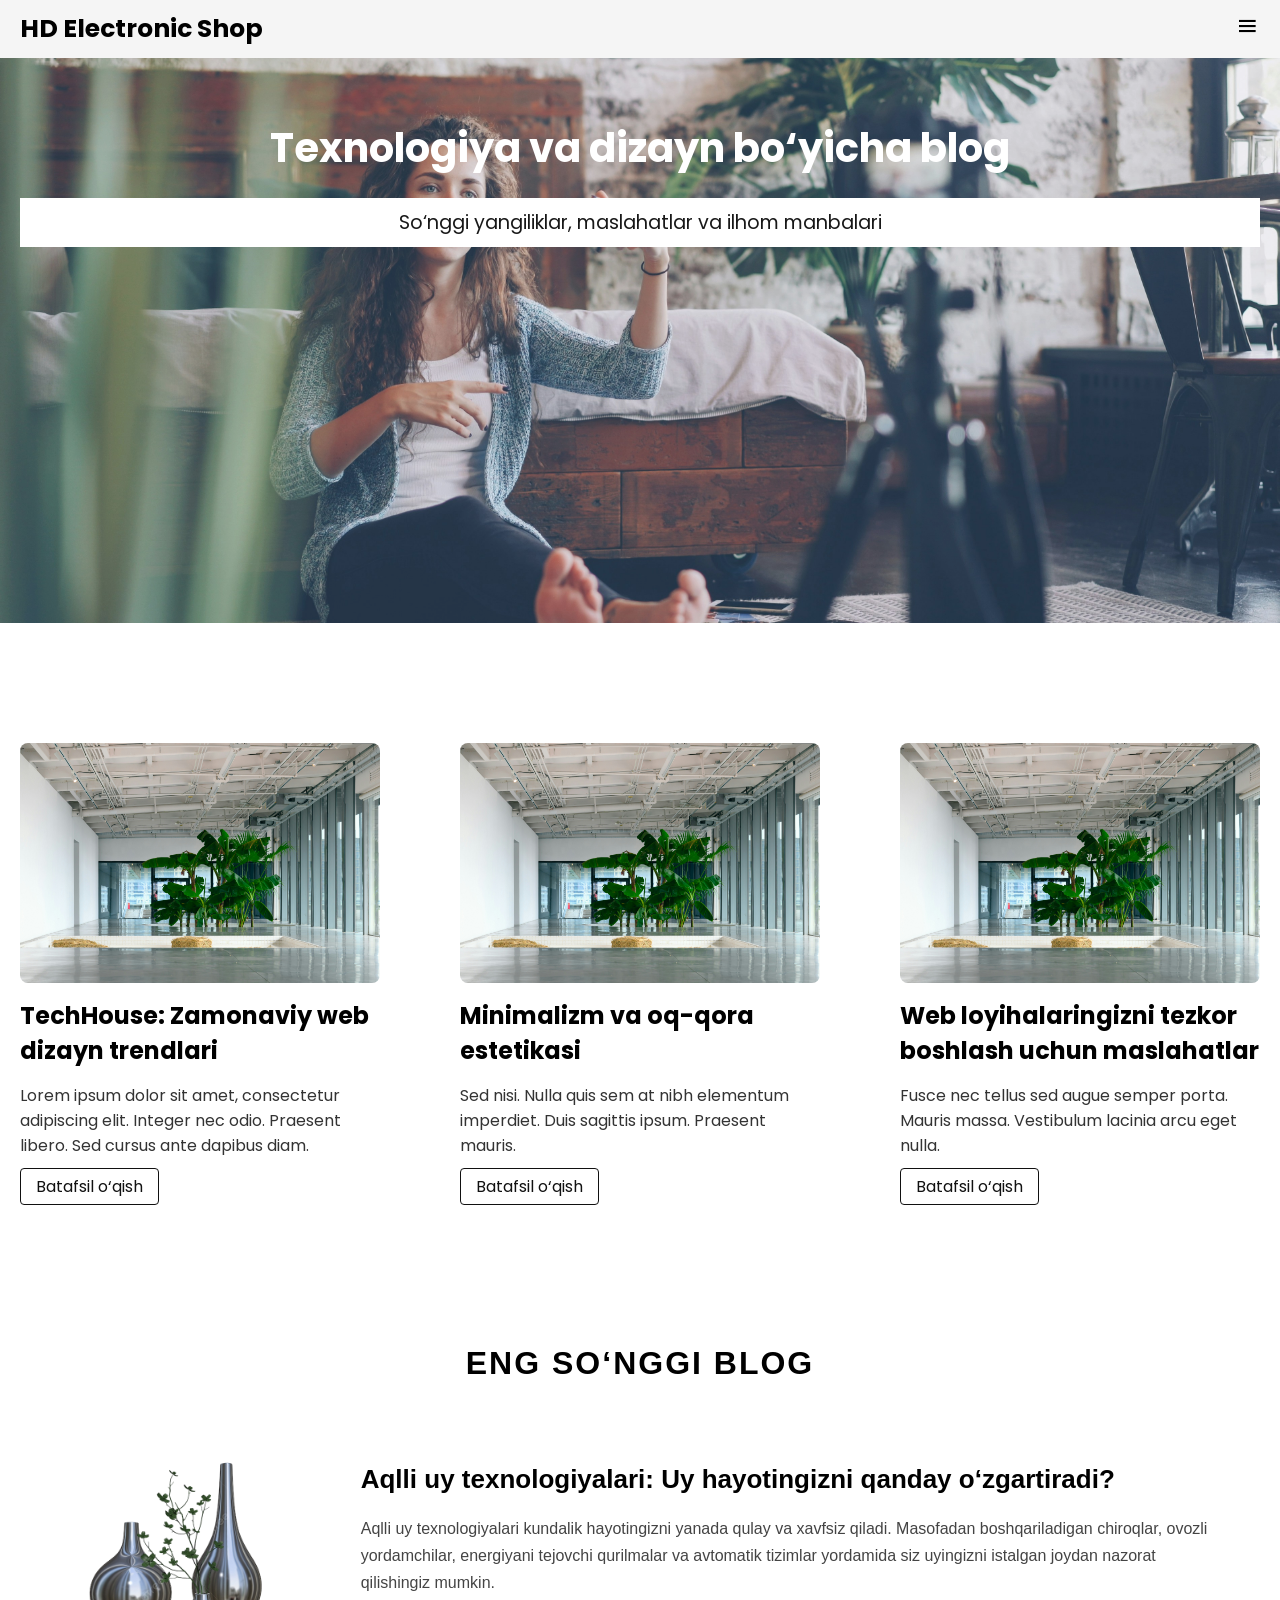
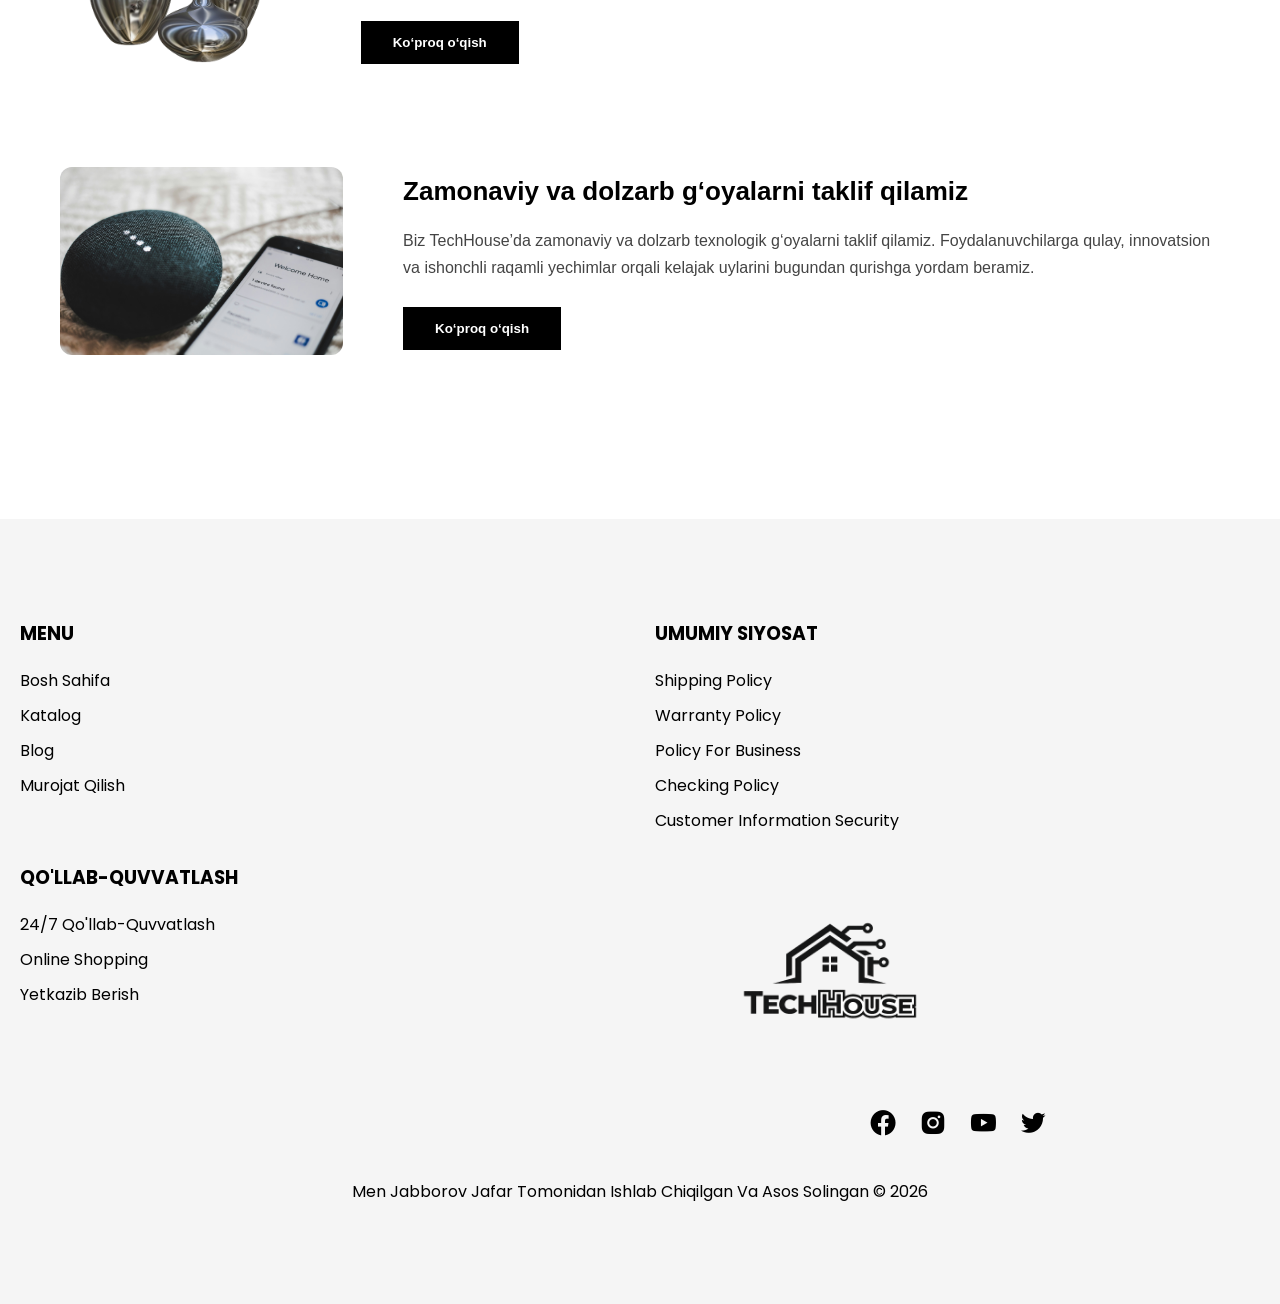
==== blog.html @ 6067d0f6 "first commit" ====
<!DOCTYPE html>
<html lang="en">
  <head>
    <meta charset="UTF-8" />
    <meta name="viewport" content="width=device-width, initial-scale=1.0" />
    <title>TechHouse</title>
    <!-- google font -->
    <link rel="preconnect" href="https://fonts.gstatic.com" />
    <link
      href="https://fonts.googleapis.com/css2?family=Poppins:ital,wght@0,100;0,200;0,300;0,400;0,500;0,600;0,700;0,800;0,900;1,100;1,200;1,300;1,400;1,500;1,600;1,700;1,900&display=swap"
      rel="stylesheet"
    />
    <!-- boxicons -->
    <link
      rel="stylesheet"
      href="https://unpkg.com/boxicons@latest/css/boxicons.min.css"
    />
    <!-- app css -->
    <link rel="stylesheet" href="./css/grid.css" />
    <link rel="stylesheet" href="./css/app.css" />
    <link rel="stylesheet" href="./css/blog.css" />
  </head>
  <body>
    <!-- header -->
    <header>
      <!-- mobile menu -->
      <div class="mobile-menu bg-second">
        <a href="#" class="mb-logo">HD Electronic Shop</a>
        <span class="mb-menu-toggle" id="mb-menu-toggle">
          <i class="bx bx-menu"></i>
        </span>
      </div>
      <!-- end mobile menu -->
      <!-- main header -->
      <div class="header-wrapper" id="header-wrapper">
        <span class="mb-menu-toggle mb-menu-close" id="mb-menu-close">
          <i class="bx bx-x"></i>
        </span>
        <!-- top header -->
        <div class="bg-second">
          <div class="top-header container">
            <ul class="devided">
              <li>
                <a href="#">+998-97-779-6177</a>
              </li>
              <li>
                <a href="#">jafarseniornumber0605@gmail.com</a>
              </li>
            </ul>
            <ul class="devided">
              <li class="dropdown">
                <a href="">UZS</a>
                <i class="bx bxs-chevron-down"></i>
                <ul class="dropdown-content">
                  <li><a href="#">UZB</a></li>
                  <li><a href="#">RUB</a></li>
                  <li><a href="#">DOL</a></li>
                </ul>
              </li>
              <li class="dropdown">
                <a href="">O'ZBEK</a>
                <i class="bx bxs-chevron-down"></i>
                <ul class="dropdown-content">
                  <li><a href="#">RUS</a></li>
                  <li><a href="#">ENGLISH</a></li>
                  <li><a href="#">FRENCH</a></li>
                </ul>
              </li>
            </ul>
          </div>
        </div>
        <!-- end top header -->
        <!-- mid header -->
        <div class="bg-main">
          <div class="mid-header container">
            <a href="#" class="logo"><img src="/images/logo.png" alt="" /></a>
            <div class="search">
              <input type="text" placeholder="Qidiruv" />
              <i class="bx bx-search-alt"></i>
            </div>
            <div class="bg-icon">
              <ul class="user-menu">
                <li>
                  <a href="#"><i class="bx bx-bell"></i></a>
                </li>
                <li>
                  <a href="login.html"><i class="bx bx-user-circle"></i></a>
                </li>
                <li>
                  <a href="cartpage.html"><i class="bx bx-cart"></i></a>
                </li>
              </ul>
            </div>
          </div>
        </div>
        <!-- end mid header -->
        <!-- bottom header -->
        <div class="bg-second">
          <div class="bottom-header container">
            <ul class="main-menu">
              <li><a href="./index.html">Bosh Sahifa</a></li>
              <!-- mega menu -->
              <li class="mega-dropdown">
                <a href="./products.html"
                  >Katalog<i class="bx bxs-chevron-down"></i
                ></a>
                <div class="mega-content">
                  <div class="row">
                    <div class="col-3 col-md-12">
                      <div class="box">
                        <h3>Mebellar</h3>
                        <ul>
                          <li><a href="./products.html">Oshxona Mebellari</a></li>
                          <li><a href="./products.html">Yotoqxona Mebellari</a></li>
                          <li><a href="./products.html">Zal Mebellari</a></li>
                        </ul>
                      </div>
                    </div>
                    <div class="col-3 col-md-12">
                      <div class="box">
                        <h3>Uy Jihozlari</h3>
                        <ul>
                          <li><a href="./products.html">Aksesuarlar</a></li>
                          <li><a href="./products.html">Idish Tovoqlar</a></li>
                          <li><a href="./products.html">Suratlar</a></li>
                          <li><a href="./products.html">Chiroqlar</a></li>
                        </ul>
                      </div>
                    </div>
                    <div class="col-3 col-md-12">
                      <div class="box">
                        <h3>Aqilli Uy qurilmalari</h3>
                        <ul>
                          <li><a href="./products.html">Uy uchun AI qurulmalari</a></li>
                          <li><a href="./products.html">Aqlli lampochkalar</a></li>
                          <li><a href="./products.html">Aqlli qulflar</a></li>
                          <li><a href="./products.html">Aqlli karnaylar</a></li>
                        </ul>
                      </div>
                    </div>
                    <div class="col-3 col-md-12">
                      <div class="box">
                        <h3>Uy Elektron qutulmalari</h3>
                        <ul>
                          <li><a href="./products.html">Televizorlar</a></li>
                          <li><a href="./products.html">Konditsionerlar</a></li>
                          <li><a href="./products.html">Muzlatgichlar</a></li>
                          <li><a href="./products.html">Chang Yutgichlar</a></li>
                        </ul>
                      </div>
                    </div>
                  </div>
                  <div class="row img-row">
                    <div class="col-3">
                      <div class="box">
                        <img src="/images/mebel.png" alt="" />
                      </div>
                    </div>
                    <div class="col-3">
                      <div class="box">
                        <img src="/images/uyjihozlari.png" alt="" />
                      </div>
                    </div>
                    <div class="col-3">
                      <div class="box">
                        <img src="/images/smart.png" alt="" />
                      </div>
                    </div>
                    <div class="col-3">
                      <div class="box">
                        <img src="/images/jihozlar.png" alt="" />
                      </div>
                    </div>
                  </div>
                </div>
              </li>
              <!-- end mega menu -->
              <li><a href="#blog">blog</a></li>
              <li><a href="./contact.html">Murojat Qilish</a></li>
            </ul>
          </div>
        </div>
        <!-- end bottom header -->
      </div>
      <!-- end main header -->
    </header>
    <!-- end header -->

    <main>
      <section class="hero">
        <div class="container">
          <h2>Texnologiya va dizayn bo‘yicha blog</h2>
          <p>So‘nggi yangiliklar, maslahatlar va ilhom manbalari</p>
        </div>
      </section>

      <section class="blog-posts container">
        <div class="post">
          <img src="/images/blog2.jpg" alt="Post 1" />
          <h3>TechHouse: Zamonaviy web dizayn trendlari</h3>
          <p>
            Lorem ipsum dolor sit amet, consectetur adipiscing elit. Integer nec
            odio. Praesent libero. Sed cursus ante dapibus diam.
          </p>
          <a href="#" class="read-more">Batafsil o‘qish</a>
        </div>

        <div class="post">
          <img src="/images/blog2.jpg" alt="Post 2" />
          <h3>Minimalizm va oq-qora estetikasi</h3>
          <p>
            Sed nisi. Nulla quis sem at nibh elementum imperdiet. Duis sagittis
            ipsum. Praesent mauris.
          </p>
          <a href="#" class="read-more">Batafsil o‘qish</a>
        </div>

        <div class="post">
          <img src="/images/blog2.jpg" alt="Post 3" />
          <h3>Web loyihalaringizni tezkor boshlash uchun maslahatlar</h3>
          <p>
            Fusce nec tellus sed augue semper porta. Mauris massa. Vestibulum
            lacinia arcu eget nulla.
          </p>
          <a href="#" class="read-more">Batafsil o‘qish</a>
        </div>
      </section>
      <section class="blog-section">
        <h2 class="blog-title">ENG SO‘NGGI BLOG</h2>

        <!-- Yuqori qism -->
        <div class="blog-top">
          <div class="blog-image">
            <img src="images/uyjihozlari.png" alt="Aqlli uy texnologiyalari" />
          </div>

          <div class="blog-content">
            <h3>
              Aqlli uy texnologiyalari: Uy hayotingizni qanday o‘zgartiradi?
            </h3>

            <p>
              Aqlli uy texnologiyalari kundalik hayotingizni yanada qulay va
              xavfsiz qiladi. Masofadan boshqariladigan chiroqlar, ovozli
              yordamchilar, energiyani tejovchi qurilmalar va avtomatik tizimlar
              yordamida siz uyingizni istalgan joydan nazorat qilishingiz
              mumkin.
            </p>

            <button class="blog-btn">Ko‘proq o‘qish</button>
          </div>
        </div>

        <!-- Pastki qism -->
        <div class="blog-bottom">
          <div class="bottom-text">
            <h3>Zamonaviy va dolzarb g‘oyalarni taklif qilamiz</h3>
            <p>
              Biz TechHouse’da zamonaviy va dolzarb texnologik g‘oyalarni taklif
              qilamiz. Foydalanuvchilarga qulay, innovatsion va ishonchli
              raqamli yechimlar orqali kelajak uylarini bugundan qurishga yordam
              beramiz.
            </p>
            <button class="blog-btn">Ko‘proq o‘qish</button>
          </div>

          <div class="bottom-image">
            <img src="images/blogimg1.jpg" alt="Zamonaviy texnologik uy" />
          </div>
        </div>
      </section>
    </main>

    <!-- footer -->
    <footer class="bg-second" id="contact">
      <div class="container">
        <div class="row">
          <div class="col-3 col-md-6">
            <h3 class="footer-head">Menu</h3>
            <ul class="menu">
              <li><a href="#">Bosh Sahifa</a></li>
              <li><a href="#">Katalog</a></li>
              <li><a href="#">Blog</a></li>
              <li><a href="#">Murojat Qilish</a></li>
            </ul>
          </div>
          <div class="col-3 col-md-6">
            <h3 class="footer-head">Umumiy Siyosat</h3>
            <ul class="menu">
              <li><a href="#">Shipping policy</a></li>
              <li><a href="#">Warranty Policy</a></li>
              <li><a href="#">Policy for business</a></li>
              <li><a href="#">Checking policy</a></li>
              <li><a href="#">Customer information security</a></li>
            </ul>
          </div>
          <div class="col-3 col-md-6">
            <h3 class="footer-head">Qo'llab-quvvatlash</h3>
            <ul class="menu">
              <li><a href="#">24/7 Qo'llab-quvvatlash</a></li>
              <li><a href="#">Online Shopping</a></li>
              <li><a href="#">Yetkazib berish</a></li>
            </ul>
          </div>
          <div class="col-3 col-md-6 col-sm-12">
            <div class="contact">
              <img src="./images/logo.png" alt="" width="350" />
              <ul class="contact-socials">
                <li>
                  <a href="#">
                    <i class="bx bxl-facebook-circle"></i>
                  </a>
                </li>
                <li>
                  <a href="#">
                    <i class="bx bxl-instagram-alt"></i>
                  </a>
                </li>
                <li>
                  <a href="#">
                    <i class="bx bxl-youtube"></i>
                  </a>
                </li>
                <li>
                  <a href="#">
                    <i class="bx bxl-twitter"></i>
                  </a>
                </li>
              </ul>
            </div>
          </div>
        </div>
      </div>
      <div class="footer">
        <p>
          Men Jabborov Jafar tomonidan ishlab chiqilgan va asos solingan © 2026
        </p>
      </div>
    </footer>
    <!-- end footer -->

    <!-- app js -->
    <script src="./js/app.js"></script>
    <script src="./js/index.js"></script>
  </body>
</html>
---- css/grid.css ----
.row {
    display: flex;
    flex-wrap: wrap;
    margin: 0 -15px;
}

.row-revere {
    flex-direction: row-reverse;
}

[class*="col-"] {
    padding: 0 15px;
    margin-bottom: 20px;
}

.col-1 {
    width: 8.33%;
}

.col-2 {
    width: 16.66%;
}

.col-3 {
    width: 25%;
}

.col-4 {
    width: 33.33%;
}

.col-5 {
    width: 41.66%;
}

.col-6 {
    width: 50%;
}

.col-7 {
    width: 58.33%;
}

.col-8 {
    width: 66.66%;
}

.col-9 {
    width: 75%;
}

.col-10 {
    width: 83.33%;
}

.col-11 {
    width: 91.66%;
}

.col-12 {
    width: 100%;
}

/* medium screen */

@media only screen and (max-width: 1280px) {
    .col-md-1 {
        width: 8.33%;
    }

    .col-md-2 {
        width: 16.66%;
    }

    .col-md-3 {
        width: 25%;
    }

    .col-md-4 {
        width: 33.33%;
    }

    .col-md-5 {
        width: 41.66%;
    }

    .col-md-6 {
        width: 50%;
    }

    .col-md-7 {
        width: 58.33%;
    }

    .col-md-8 {
        width: 66.66%;
    }

    .col-md-9 {
        width: 75%;
    }

    .col-md-10 {
        width: 83.33%;
    }

    .col-md-11 {
        width: 91.66%;
    }

    .col-md-12 {
        width: 100%;
    }
}

/* small screen */

@media only screen and (max-width: 750px) {
    .col-sm-1 {
        width: 8.33%;
    }

    .col-sm-2 {
        width: 16.66%;
    }

    .col-sm-3 {
        width: 25%;
    }

    .col-sm-4 {
        width: 33.33%;
    }

    .col-sm-5 {
        width: 41.66%;
    }

    .col-sm-6 {
        width: 50%;
    }

    .col-sm-7 {
        width: 58.33%;
    }

    .col-sm-8 {
        width: 66.66%;
    }

    .col-sm-9 {
        width: 75%;
    }

    .col-sm-10 {
        width: 83.33%;
    }

    .col-sm-11 {
        width: 91.66%;
    }

    .col-sm-12 {
        width: 100%;
    }
}
---- css/app.css ----
:root {
    --main-bg-color: #fff;
    --second-bg-color: #f5f5f5;
    --third-bg-color: #e3e3e3;
    --grey: #4b4b4b;
    --black: #000;
    --red: #c0392b;
    --top-header-size: 30px;
    --mid-header-size: 80px;
    --bottom-header-size: 45px;
    --btn-bg: #000;
    --btn-border-color: #000;
    --btn-color: #fff;
}

* {
    padding: 0;
    margin: 0;
    box-sizing: border-box;
    -webkit-tap-highlight-color: transparent;
}

body {
    font-family: "Poppins", sans-serif;
    overflow-x: hidden;
    position: relative;
    background-color: var(--main-bg-color);
    overflow-x: hidden;
}

button {
    cursor: pointer;
}

a {
    display: inline-block;
    text-decoration: none;
    color: unset;
}

li {
    list-style-type: none;
}

img {
    max-width: 60%;
}

.container {
    max-width: 1366px;
    margin: auto;
    padding: 0 20px;
    position: relative;
}

.bg-second {
    background-color: var(--second-bg-color);
}

.bg-main {
    background-color: var(--main-bg-color);
}

.text-red {
    color: var(--red);
}

.mobile-menu {
    align-items: center;
    justify-content: space-between;
    padding: 10px 20px;
    display: none;
}

.mb-menu-close {
    display: none;
}

.top-header {
    height: 30px;
    display: flex;
    justify-content: space-between;
    align-items: center;
}

.top-header ul {
    display: flex;
}

.top-header a {
    font-size: 13px;
}

ul.devided > li {
    margin-right: 10px;
    padding-right: 10px;
    border-right: 1px solid;
}

ul.devided > li:last-child {
    border-right: none;
}

/* dropdown */
.dropdown {
    position: relative;
}

.dropdown:hover .dropdown-content {
    display: flex;
    top: 100%;
    opacity: 1;
    visibility: visible;
}

.dropdown-content {
    /* display: flex; */
    opacity: 0;
    visibility: hidden;
    position: absolute;
    top: calc(100% + 10px);
    background-color: #fff;
    flex-direction: column;
    box-shadow: rgba(100, 100, 111, 0.2) 0px 7px 29px 0;
    transition: all 0.4s cubic-bezier(0.77, 0, 0.175, 1);
    z-index: 2;
}

.dropdown-content > li > a {
    padding: 10px;
}

.dropdown-content > li:hover {
    color: var(--red);
}
/* end dropdown */

.mid-header {
    display: flex;
    align-items: center;
    justify-content: space-between;
    height: 80px;
    background-color: var(--main-bg-color);
}

.logo {
    max-width: 200px;
    padding: 10px;
    img{
        max-width: 100%;
    }
}

.mb-logo {
    font-size: 25px;
    font-weight: 700;
}

.search {
    width: 600px;
    height: 40px;
    position: relative;
}

.search input {
    height: 100%;
    width: 100%;
    font-size: 16px;
    outline: 0;
    padding: 0 20px;
    border-radius: 10px;
    border: 0;
    background-color: var(--second-bg-color);
}

.search i {
    position: absolute;
    top: 50%;
    transform: translateY(-50%);
    right: 20px;
    cursor: pointer;
    font-size: 25px;
}

.user-menu {
    display: flex;
}

.user-menu > li > a {
    font-size: 30px;
    margin-left: 15px;
}

.bottom-header {
    display: flex;
    align-items: center;
    justify-content: center;
}

.main-menu {
    display: flex;
    height: var(--bottom-header-size);
}

.main-menu > li > a {
    display: flex;
    align-items: center;
    margin: 0 20px;
    font-weight: 600;
    height: 100%;
    text-transform: uppercase;
}

.main-menu > li {
    border-bottom: 2px solid transparent;
    border-top: 2px solid transparent;
}

.main-menu > li:hover {
    border-bottom: 2px solid var(--red);
}

/* mega menu */

.mega-content {
    opacity: 0;
    visibility: hidden;
    position: absolute;
    left: 0;
    background-color: var(--main-bg-color);
    width: 100%;
    top: calc(100% + 100px);
    z-index: 2;
    box-shadow: rgba(100, 100, 111, 0.2) 0px 7px 29px 0;
    transition: all 0.4s cubic-bezier(0.77, 0, 0.175, 1);
}

.mega-dropdown:hover .mega-content {
    opacity: 1;
    visibility: visible;
    top: 100%;
}

.mega-content h3 {
    margin: 20px 0;
    padding-left: 20px;
}

.mega-content ul {
    display: flex;
    flex-direction: column;
}

.mega-content ul > li > a {
    font-weight: normal;
    padding: 10px 0;
    border-bottom: 2px dashed #f5f5f5;
    transition: padding-left 0.2s ease-in-out;
    margin: 0 20px;
    text-transform: capitalize;
}

.mega-content ul > li > a:hover {
    padding-left: 10px;
}

.mega-content ul > li {
    border-bottom: 2px solid transparent;
}

.mega-content ul > li:hover {
    border-bottom: 2px solid var(--red);
}

/* end mega menu */

.box {
    padding: 20px;
}

.hero {
    height: calc(
        100vh -
            (
                var(--top-header-size) + var(--mid-header-size) +
                    var(--bottom-header-size)
            )
    );
    padding: 0 20px;
}

.slider,
.slider .container {
    height: 100%;
    position: relative;
}

.slide {
    height: 0;
    position: absolute;
    display: flex;
    inset: 0;
    overflow: hidden;
    visibility: hidden;
}

.slide.active {
    visibility: visible;
    height: 100%;
}

.slide .info {
    width: 50%;
    display: flex;
    flex-direction: column;
    justify-content: center;
    height: 100%;
}

.info-content h2 {
    font-size: 70px;
    margin: 10px 0 35px;
}

.info-content button {
    margin-top: 30px;
}

.slide .img {
    width: 50%;
    display: flex;
    align-items: center;
    justify-content: center;
}

.btn-flat {
    display: inline-block;
    border: 2px solid var(--btn-border-color);
    background-color: var(--btn-bg);
    color: var(--btn-color);
    padding: 15px 35px;
    font-size: 15px;
    outline: 0;
    font-weight: 600;
    text-transform: uppercase;
}

.btn-hover {
    transition: all 0.3s ease-in-out;
}

.btn-hover:hover {
    background-color: var(--btn-color);
    color: var(--btn-bg);
}

.btn-cart-like{
    padding: 5px 10px;
}

.slide-controll {
    position: absolute;
    top: 50%;
    transform: translateY(-50%);
    outline: 0;
    border: 0;
    border-radius: 50%;
    font-size: 25px;
    display: flex;
    align-items: center;
    padding: 10px;
    transition: all 0.3s cubic-bezier(0.77, 0, 0.175, 1);
}

.slide-controll:hover {
    background-color: var(--btn-bg);
    color: var(--btn-color);
}

.slide-next {
    right: -80px;
}

.slide-prev {
    left: -80px;
}

.slider:hover .slide-next {
    right: 50px;
}

.slider:hover .slide-prev {
    left: 50px;
}

/* slide animation */
.top-down {
    transform: translateY(-100%);
    opacity: 0;
    visibility: hidden;
    transition: all 0.8s cubic-bezier(0.77, 0, 0.175, 1);
}

.slide.active .top-down {
    transform: translateY(0);
    opacity: 1;
    visibility: visible;
}

.right-left {
    transform: translateX(100%);
    opacity: 0;
    visibility: hidden;
    transition: all 0.8s cubic-bezier(0.77, 0, 0.175, 1);
}

.slide.active .right-left {
    transform: translateX(0);
    opacity: 1;
    visibility: visible;
}

.left-right {
    transform: translateX(-100%);
    opacity: 0;
    visibility: hidden;
    transition: all 0.8s cubic-bezier(0.77, 0, 0.175, 1);
}

.slide.active .left-right {
    transform: translateX(0);
    opacity: 1;
    visibility: visible;
}
/* end slide animation */

.trans-delay-0-2 {
    transition-delay: 0.2s;
}
.trans-delay-0-4 {
    transition-delay: 0.4s;
}

.trans-delay-0-6 {
    transition-delay: 0.6s;
}

.trans-delay-0-8 {
    transition-delay: 0.8s;
}

.promotion {
    padding: 15px;
}

.promotion [class*="col-"] {
    padding: 15px;
}

.promotion-box {
    display: flex;
    background-color: var(--third-bg-color);
    position: relative;
}

.promotion-box .text {
    flex-grow: 1;
    padding: 20px;
}

.promotion-box .text h3 {
    font-size: 25px;
}

.promotion-box .text button {
    margin-top: 30px;
}

.promotion-box img {
    width: 150px;
    transition: transform 0.3s ease-in-out;
}

.promotion-box:hover img {
    transform: scale(1.1);
}

.section {
    padding: 60px 0;
}

.section-header,
.section-footer {
    text-align: center;
    margin: 80px 0 70px;
    text-transform: uppercase;
}

.section-header h2 {
    font-size: 40px;
}

.product-card {
    background-color: var(--main-bg-color);
    transition: all 0.3s ease-in-out;
}

.product-card:hover {
    background-color: var(--second-bg-color);
}

.product-card-img {
    width: 230px;
    margin: 0 auto;
    height: auto;
    overflow: hidden;
    display: flex;
    align-items: center;
    justify-content: center;
}

.product-card-img img {
    height: 200px;
    max-width: 100%;
    transition: all 0.3s ease-in-out;
}

.product-card-img img:nth-child(2) {
    display: none;
}

.product-card:hover .product-card-img img:nth-child(1) {
    display: none;
}

.product-card:hover .product-card-img img:nth-child(2) {
    display: block;
}

.product-card-info {
    padding: 20px;
    text-align: center;
    position: relative;
}

.product-card-name {
    font-size: 20px;
    margin-bottom: 10px;
}

.product-card-price {
    font-size: 15px;
}

.product-card-price .curr-price {
    margin-left: 5px;
    font-size: 20px;
    font-weight: 600;
    color: var(--red);
}

.product-btn {
    position: absolute;
    bottom: 100%;
    left: 0;
    width: 100%;
    display: flex;
    align-items: center;
    justify-content: center;
    background-color: rgba(70, 70, 70, 0.6);
    padding: 20px;
    opacity: 0;
    visibility: hidden;
    transform: translateY(20px);
    transition: all 0.3s ease-in-out;
}

.product-card:hover .product-btn {
    opacity: 1;
    visibility: visible;
    transform: translateY(0);
}

.product-btn > * ~ * {
    margin-left: 5px;
}

.btn-shop-now,
.btn-cart-add {
    font-size: 15px;
    padding: 5px 10px;
    line-height: 17px;
}

.sp-item-name {
    font-size: 55px;
    font-weight: 600;
    margin-bottom: 30px;
}

.sp-item-description {
    margin-bottom: 60px;
    text-align: justify;
}

.blog {
    display: flex;
    margin-bottom: 60px;
}
.blog-img{
    margin-left: 50px;
}

.blog-img,
.blog-info {
    width: 50%;
}

/* .blog-info {
    padding: 50px;
} */

.blog-title {
    font-size: 30px;
    margin-bottom: 30px;
}

.blog-preview {
    text-align: justify;
    margin-bottom: 50px;
}

footer {
    padding: 100px 0;
}

.footer-head {
    margin-bottom: 20px;
    text-transform: uppercase;
}

footer ul li {
    margin-bottom: 10px;
}

.contact-header {
    text-align: center;
    font-weight: 600;
    margin-bottom: 30px;
    font-size: 38px;
}

.contact-socials {
    display: flex;
    justify-content: center;
}

.contact-socials a {
    font-size: 30px;
    margin: 0 10px;
}

.contact-socials a:hover {
    color: var(--grey);
}

.menu li a {
    text-transform: capitalize;
    transition: transform 0.3s ease-in-out;
}

.menu li a:hover {
    color: var(--red);
    transform: translateX(10px);
}

.subscribe {
    position: relative;
    margin-top: 20px;
}

.subscribe input {
    width: 100%;
    height: 50px;
    outline: 0;
    border: 0;
    padding: 0 30px;
}

.subscribe button {
    position: absolute;
    top: 50%;
    right: 10px;
    transform: translateY(-50%);
    outline: 0;
    border: 0;
    background-color: var(--red);
    color: var(--btn-color);
    padding: 10px;
    text-transform: uppercase;
}

.subscribe button:hover {
    background-color: var(--black);
}

.mb-menu-toggle {
    font-size: 25px;
}

.breadcumb {
    font-weight: 600;
    padding-left: 20px;
}

.breadcumb a {
    text-transform: capitalize;
}

.breadcumb a:hover {
    color: var(--red);
}

.breadcumb span {
    margin: 0 15px;
}

.filter-header {
    display: block;
    margin: 20px 0;
    font-weight: 600;
    text-transform: capitalize;
}

.filter-list > li {
    margin-bottom: 20px;
}

.filter-toggle-box {
    display: none;
}

.price-range {
    display: flex;
    align-items: center;
    justify-content: center;
}

.price-range span {
    flex-grow: 1;
    text-align: center;
    margin: 0 10px;
}

.price-range input {
    width: 40%;
    outline: none;
    padding: 5px;
}

.group-checkbox {
    text-align: left;
}

.group-checkbox input {
    opacity: 0;
    height: 0;
    width: 0;
    cursor: pointer;
}

.group-checkbox label {
    cursor: pointer;
    padding-left: 40px;
    position: relative;
}

.group-checkbox label::before {
    content: "";
    position: absolute;
    left: 0;
    top: -4px;
    width: 22px;
    height: 22px;
    background-color: var(--main-bg-color);
    border: 2px solid #7b7979;
}

.group-checkbox label > i {
    position: absolute;
    left: 2px;
    top: -2px;
    color: var(--black);
    transform: scale(0);
    font-size: 21px;
    transition: transform 0.1s ease-in-out;
}

.group-checkbox input:checked + label i {
    transform: scale(1);
}

.rating i {
    color: #ffc107;
}

.pagination {
    display: flex;
    align-items: center;
    justify-content: flex-end;
}

.pagination > li > a {
    display: flex;
    align-items: center;
    justify-content: center;
    width: 35px;
    height: 35px;
    margin-left: 5px;
    font-size: 20px;
}

.pagination > li > a.active {
    background-color: var(--black);
    color: var(--main-bg-color);
}

.pagination > li > a:hover {
    border: 2px solid var(--black);
}

.product-img {
    display: flex;
    align-items: center;
    justify-content: center;
}

.product-img > img {
    max-width: 70%;
}

.product-img-list {
    display: flex;
    align-items: center;
    justify-content: center;
}

.product-img-item {
    width: 90px;
    cursor: pointer;
    margin: 0 10px;
    border: 1px solid var(--third-bg-color);
}

.product-img-item:hover {
    background-color: var(--second-bg-color);
}

.product-row {
    padding: 45px 0;
}

.product-info > * ~ * {
    margin-top: 25px;
}

.product-info-detail-title {
    font-weight: 600;
    color: gray;
}

.product-description {
    font-size: 18px;
    text-align: justify;
}

.product-info-price {
    font-weight: 600;
    font-size: 30px;
    color: var(--red);
}

.product-quantity-wrapper {
    display: flex;
    align-items: center;
}

.product-quantity {
    margin: 0 10px;
    font-size: 25px;
}

.product-quantity-btn {
    height: 30px;
    width: 30px;
    background-color: gray;
    display: grid;
    place-items: center;
    border-radius: 50%;
    cursor: pointer;
}

.product-quantity-btn i {
    font-size: 20px;
    color: var(--main-bg-color);
}

.box-header {
    font-size: 20px;
    font-weight: 600;
    text-transform: capitalize;
    margin-bottom: 20px;
}

.product-detail-description {
    position: relative;
    margin-bottom: 90px;
}

.product-detail-description-content {
    text-align: justify;
    line-height: 26px;
    font-size: 16px;
    height: 600px;
    overflow-y: hidden;
    position: relative;
}

.product-detail-description-content.active {
    height: max-content;
}

.btn-view-description {
    position: absolute;
    bottom: -60px;
    left: 50%;
    transform: translateX(-50%);
}

.user-rate {
    margin-bottom: 40px;
}

.user-info {
    display: flex;
    align-items: center;
    justify-content: flex-start;
    margin-bottom: 20px;
}

.user-avt {
    height: 50px;
    width: 50px;
    border-radius: 50%;
    overflow: hidden;
}

.user-name {
    margin-left: 20px;
    display: flex;
    align-items: stretch;
    flex-direction: column;
    justify-content: space-between;
}

.name {
    font-weight: 600;
    text-transform: capitalize;
    margin-bottom: 10px;
}

.user-rate-content {
    line-height: 25px;
}

/* responsive */

@media only screen and (max-width: 1280px) {
    .mobile-menu {
        display: flex;
    }

    .header-wrapper {
        display: flex;
        flex-direction: column;
        height: 100vh;
        width: 100%;
        overflow-x: auto;
        position: fixed;
        top: 0;
        right: 100%;
        background-color: var(--main-bg-color);
        z-index: 99;
        transition: right 0.3s ease-in-out;
    }

    .header-wrapper.active {
        right: 0;
    }

    .logo {
        font-size: 30px;
    }

    .mb-menu-close {
        display: block;
        position: absolute;
        right: 43px;
        top: 18px;
        z-index: 99;
        font-size: 25px;
    }

    .top-header {
        display: none;
    }

    .mid-header {
        display: flex;
        flex-direction: column;
        padding: 0 20px;
        height: unset;
    }

    .mid-header > * {
        margin-top: 15px;
    }

    .search {
        width: 100%;
    }

    .bottom-header {
        justify-content: flex-start;
    }

    .main-menu {
        flex-direction: column;
        height: unset;
    }

    .main-menu a {
        padding: 10px 0;
    }

    .mega-dropdown > a > i {
        display: none;
    }

    .mega-content {
        position: relative;
        opacity: 1;
        visibility: visible;
        box-shadow: unset;
        background-color: transparent;
        padding-left: 45px;
    }

    .mega-content h3 {
        font-size: 15px;
        padding: 5px 0;
        margin: unset;
    }

    .mega-content ul > li > a {
        padding: 5px 0;
    }

    .mega-content .img-row {
        display: none;
    }

    .hero {
        height: calc(
            80vh -
                (
                    var(--top-header-size) + var(--mid-header-size) +
                        var(--bottom-header-size)
                )
        );
        margin-bottom: 60px;
    }

    .slide {
        flex-direction: column-reverse;
    }

    .slide > .info,
    .slide > .img {
        width: 100%;
    }

    .slide > .img > img {
        max-width: 200px;
    }

    .info-content p {
        display: none;
    }

    .info-content button {
        margin-top: unset;
    }

    .slide-next,
    .slider:hover .slide-next {
        right: 40%;
    }

    .slide-prev,
    .slider:hover .slide-prev {
        left: 40%;
    }

    .slide-next,
    .slide-prev {
        bottom: -70px;
        transform: unset;
        top: unset;
    }

    .product-btn {
        opacity: 1;
        visibility: visible;
        transform: translateY(0);
        position: relative;
        margin-bottom: 20px;
    }

    .sp-item-info {
        padding-right: 35px;
    }

    .blog {
        flex-wrap: wrap;
    }

    .blog-img,
    .blog-info {
        width: 100%;
    }

    .filter-toggle-box {
        display: block;
    }

    .filter-col {
        position: fixed;
        width: 100%;
        background-color: var(--main-bg-color);
        z-index: 98;
        left: 100%;
        height: 80vh;
        overflow-y: scroll;
        box-shadow: rgba(100, 100, 111, 0.2) 0px 7px 29px 0px;
        transition: left 0.2s ease-in-out;
    }

    .filter-col.active {
        left: 0;
    }

    .pagination {
        justify-content: center;
    }
}

@media only screen and (max-width: 750px) {
    .hero {
        height: calc(
            70vh -
                (
                    var(--top-header-size) + var(--mid-header-size) +
                        var(--bottom-header-size)
                )
        );
        margin-bottom: 60px;
    }

    .info-content h2 {
        margin: unset;
        font-size: 40px;
    }

    .promotion {
        padding-top: 45px;
    }

    .promotion-box {
        height: unset;
    }
}

.bg-icon i:hover{
    transform: scale(1.1);
    color: #c0392b;
}
.filter-list a:hover{
    transform: scale(1.1);
    transition: all .42s ease;
    color: #c0392b;
}
.footer p{
    display: flex;
    justify-content: center;
    text-transform: capitalize;
}
.contact{
    img{
        max-width: 100%;
    }
}
---- css/blog.css ----
/* Hero Section */
.hero {
  background-image: url("../images/blogbg.jpg");
  background-size: cover;
  background-position: center;
  opacity: 0.9;
  text-align: center;
  padding: 60px 0;
}

.hero h2 {
  color: white;
  font-size: 2.5rem;
  margin-bottom: 20px;
}

.hero p {
  font-size: 1.2rem;
  color: #000000;
  background-color: white;
  padding: 10px;
}

/* Blog Posts */
.blog-posts {
  display: flex;
  justify-content: space-between;
  align-items: center;
  padding: 40px 0;
  gap: 30px;
}
.post{
  max-width: 400px;
  padding: 20px;

}
.post img {
  max-width: 400px;
  width: 100%;
  display: block;
  border-radius: 8px;
}

.post h3 {
  margin: 15px 0;
  font-size: 1.5rem;
}

.post p {
  color: #333;
}

.read-more {
  display: inline-block;
  margin-top: 10px;
  text-decoration: none;
  color: #111;
  border: 1px solid #111;
  padding: 5px 15px;
  border-radius: 4px;
  transition: all 0.3s;
}

.read-more:hover {
  background-color: #111;
  color: #fff;
}


.blog-section {
  max-width: 1200px;
  margin: auto;
  padding: 80px 20px;
  font-family: "Segoe UI", sans-serif;
}

.blog-title {
  text-align: center;
  font-size: 32px;
  font-weight: 700;
  margin-bottom: 60px;
  letter-spacing: 2px;
}

.blog-top,
.blog-bottom {
  display: flex;
  gap: 60px;
  align-items: center;
  margin-bottom: 80px;
}

.blog-bottom {
  flex-direction: row-reverse;
}

.blog-image img,
.bottom-image img {
  width: 100%;
  max-width: 500px;
  border-radius: 12px;
  object-fit: cover;
}

.blog-content h3,
.bottom-text h3 {
  font-size: 26px;
  margin-bottom: 20px;
}

.blog-content p,
.bottom-text p {
  font-size: 16px;
  line-height: 1.7;
  color: #444;
  margin-bottom: 25px;
}

.blog-btn {
  background: #000;
  color: #fff;
  border: none;
  padding: 14px 32px;
  cursor: pointer;
  font-weight: 600;
  transition: 0.3s;
}

.blog-btn:hover {
  background: #333;
  transform: translateY(-2px);
}
/* RESPONSIVE */
@media (max-width: 1208px) {
  .hero {
    margin: 200px 0;
  }
  .hero h2 {
    font-size: 1rem;
  }
}

/* RESPONSIVE */
@media (max-width: 768px) {
  .blog-top,
  .blog-bottom {
    flex-direction: column;
    text-align: center;
  }
}
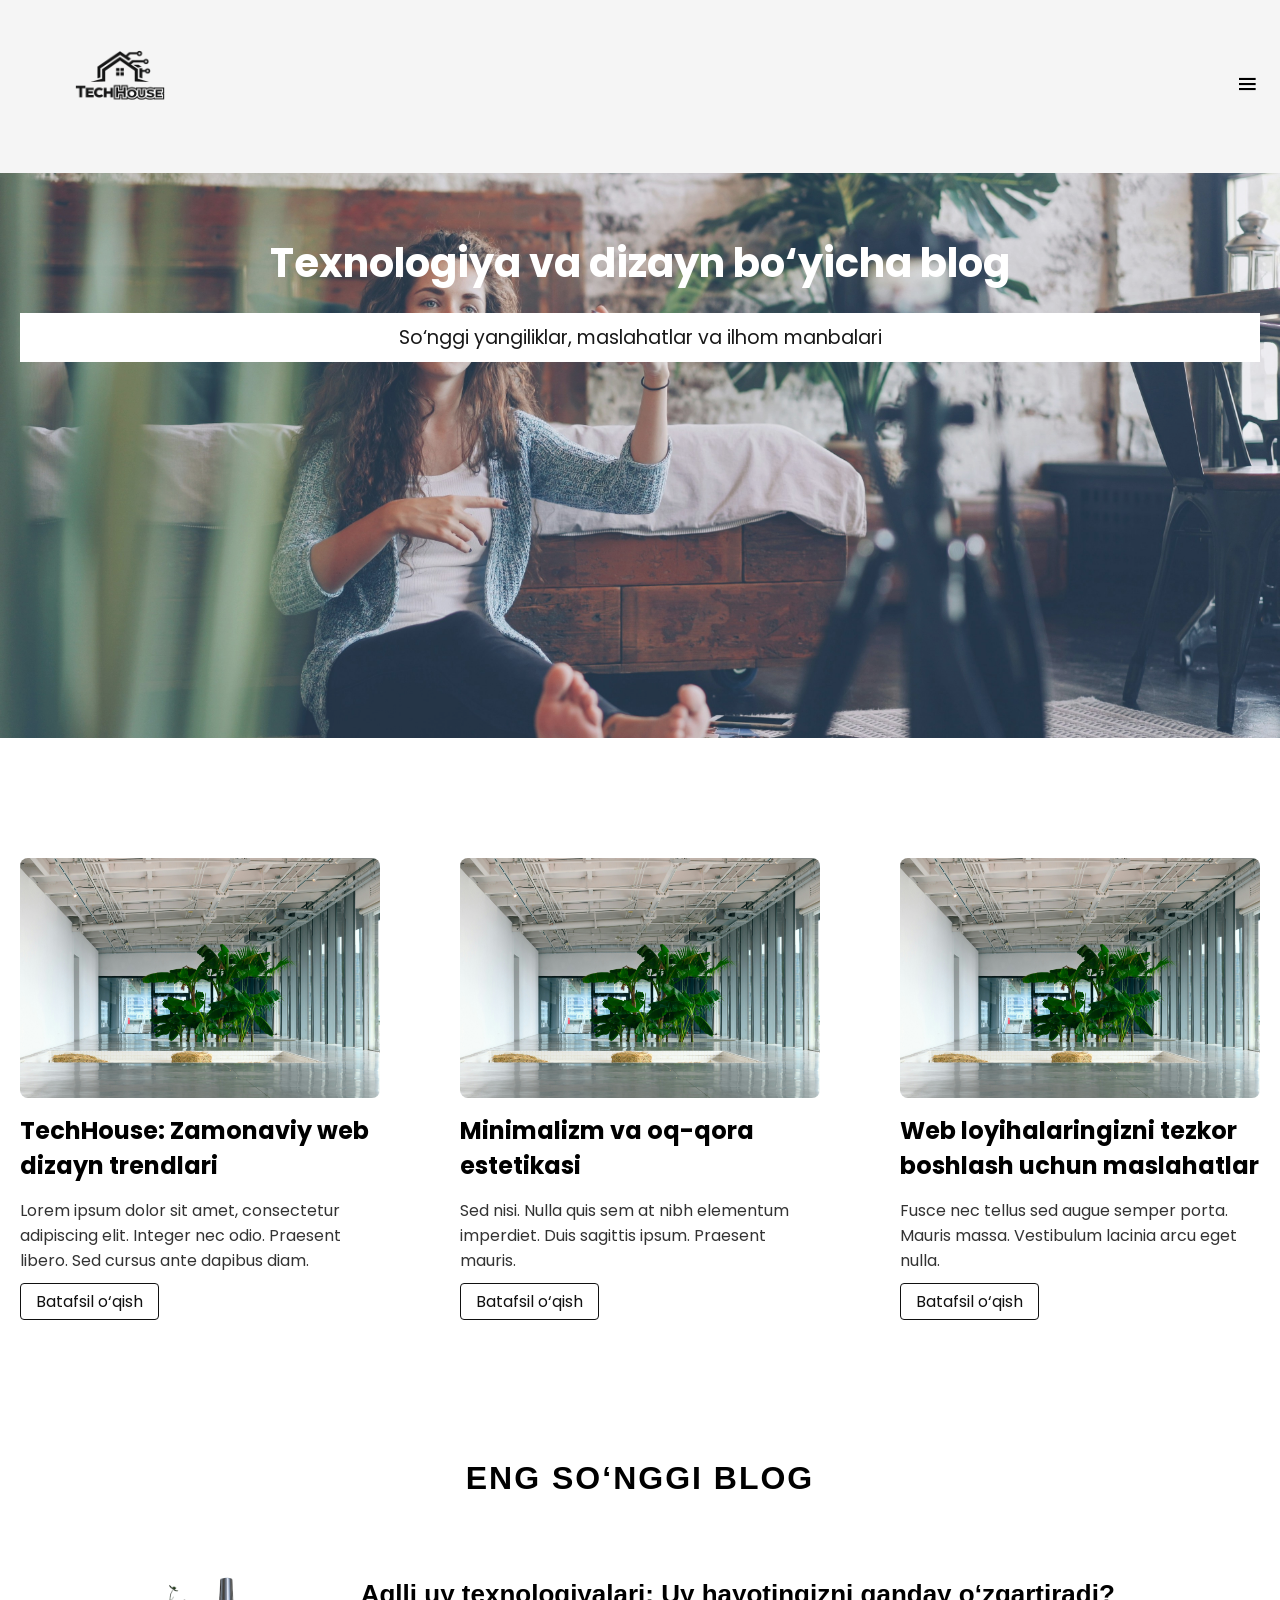
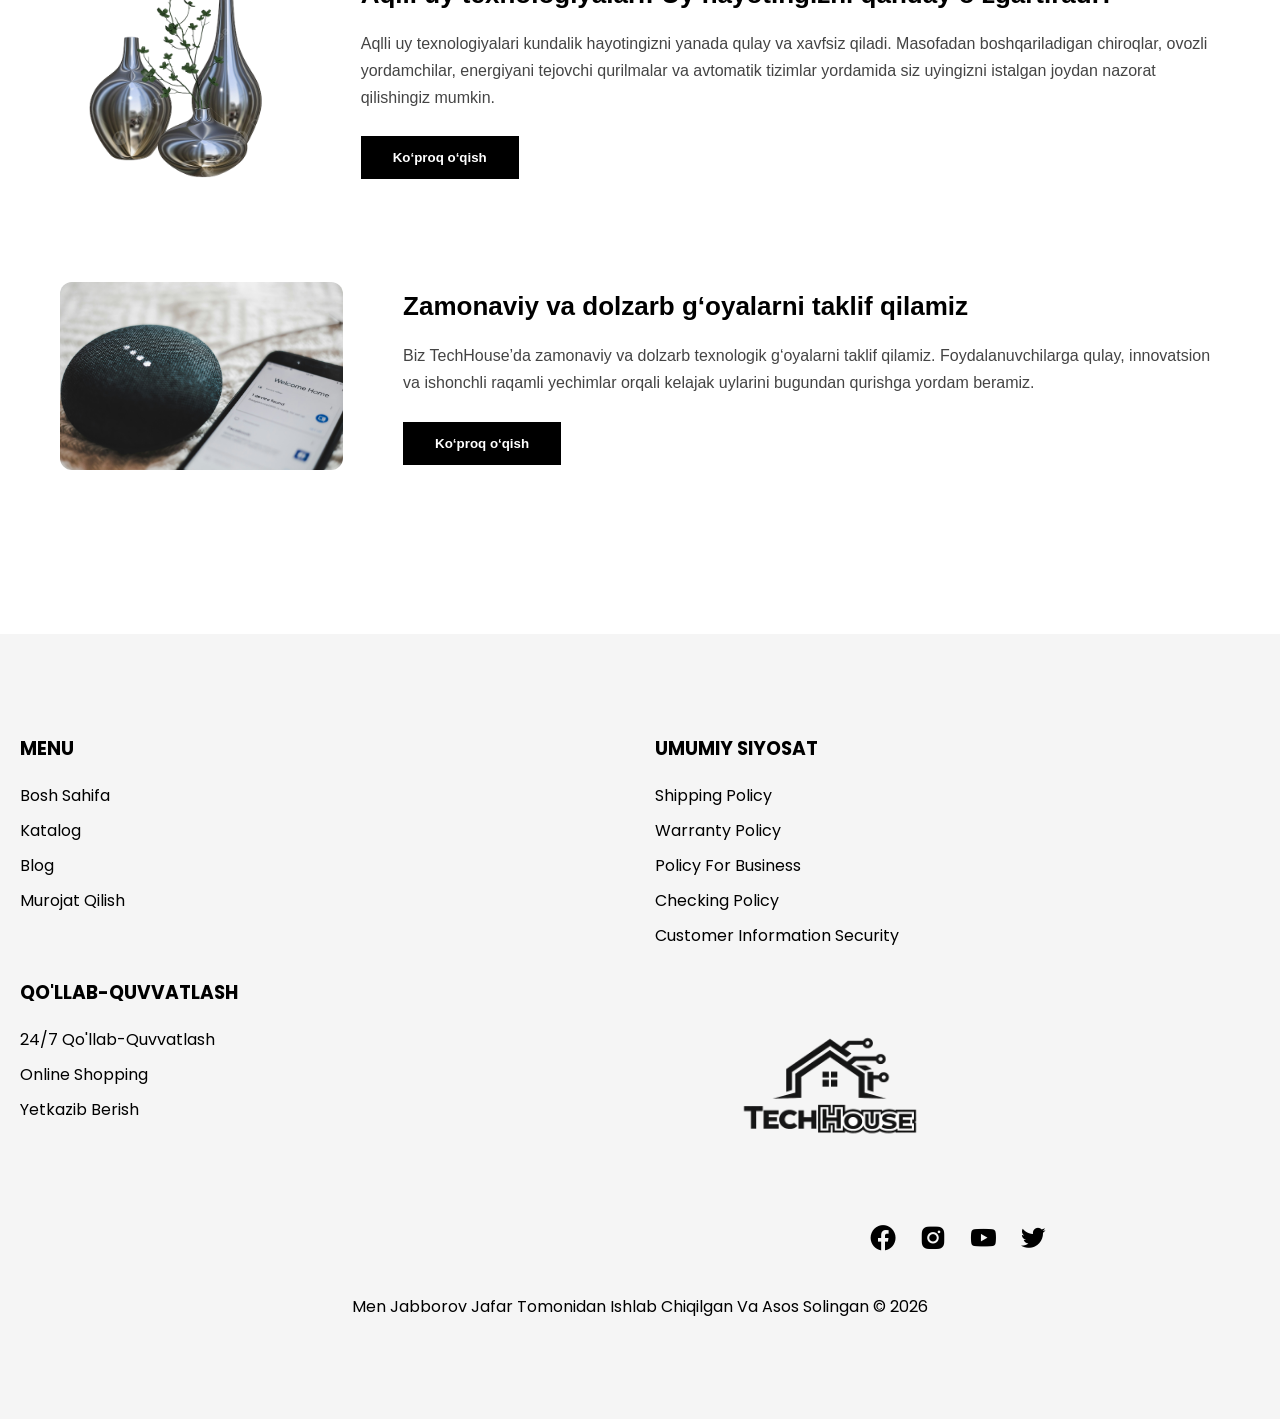
==== commit b549a6b4: "salom" ====
--- a/blog.html
+++ b/blog.html
@@ -25,7 +25,7 @@
     <header>
       <!-- mobile menu -->
       <div class="mobile-menu bg-second">
-        <a href="#" class="mb-logo">HD Electronic Shop</a>
+        <a href="#" class="mb-logo logo"><img src="./images/logo.png" alt=""></a>
         <span class="mb-menu-toggle" id="mb-menu-toggle">
           <i class="bx bx-menu"></i>
         </span>
--- a/css/blog.css
+++ b/css/blog.css
@@ -24,6 +24,7 @@
 /* Blog Posts */
 .blog-posts {
   display: flex;
+  flex-wrap: wrap;
   justify-content: space-between;
   align-items: center;
   padding: 40px 0;
